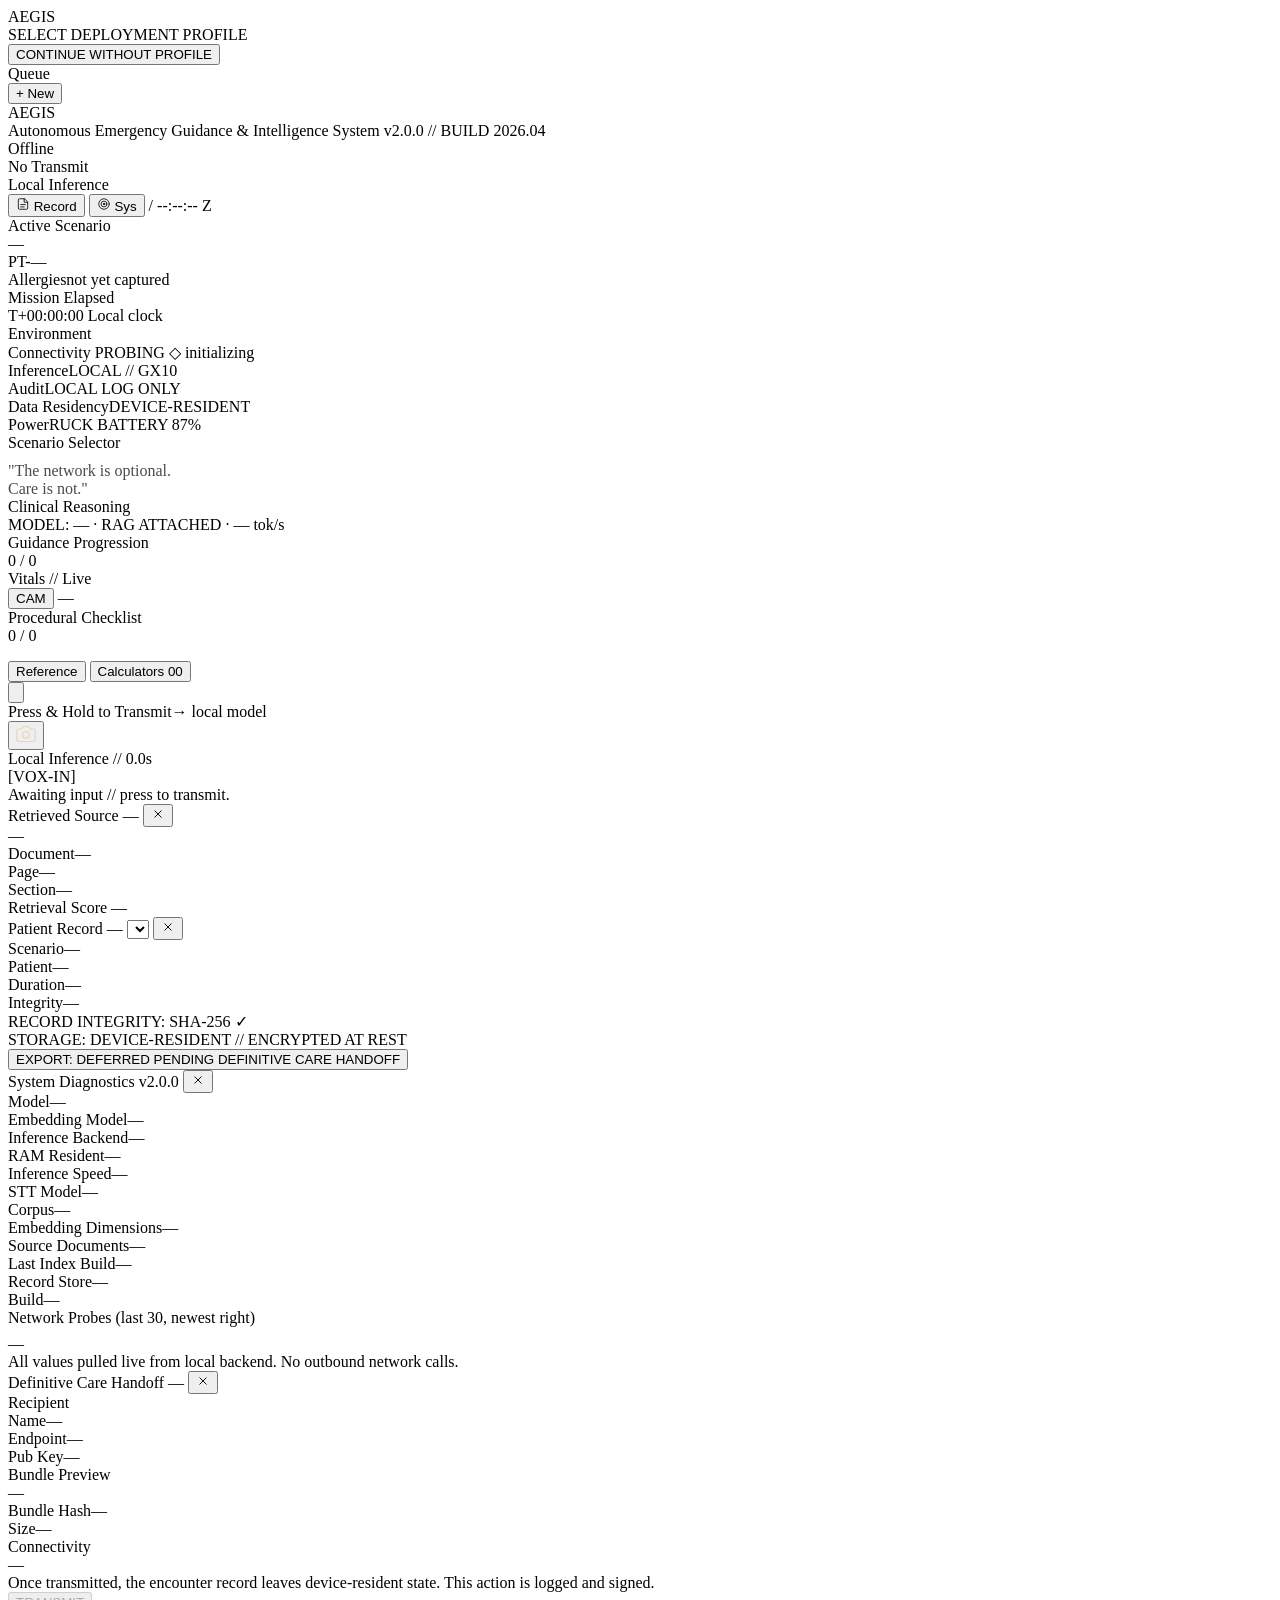
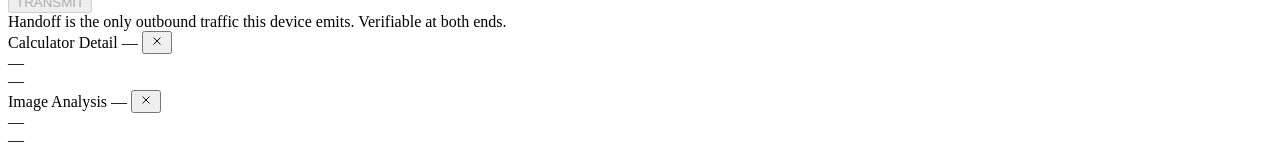
==== AEGIS/frontend/index.html @ 7ca3d65e "Integrate unified offline AEGIS backend pipeline. Add canonical schemas, robust orchestrator fallbac" ====
<!doctype html>
<html lang="en">
<head>
<meta charset="utf-8" />
<meta name="viewport" content="width=device-width, initial-scale=1" />
<title>AEGIS — Autonomous Emergency Guidance &amp; Intelligence System</title>
<link rel="preconnect" href="https://fonts.googleapis.com" />
<link rel="preconnect" href="https://fonts.gstatic.com" crossorigin />
<link href="https://fonts.googleapis.com/css2?family=Major+Mono+Display&family=Fraunces:opsz,wght@9..144,400;9..144,500;9..144,600;9..144,700&family=JetBrains+Mono:wght@400;500;600&family=Inter:wght@400;500;600&display=swap" rel="stylesheet" />
<link rel="stylesheet" href="/styles.css" />
</head>
<body>

<!-- V3 — Profile selector pre-cockpit screen -->
<div class="profile-screen" id="profileScreen">
  <div class="profile-mark">AEGIS</div>
  <div class="profile-sub">SELECT DEPLOYMENT PROFILE</div>
  <div class="profile-list" id="profileList"></div>
  <button class="profile-skip" id="profileSkip">CONTINUE WITHOUT PROFILE</button>
</div>

<div class="boot" id="boot" hidden>
  <div class="boot-mark" id="bootMark">AEGIS</div>
  <div class="boot-sub" id="bootSub"></div>
  <div class="boot-meta" id="bootMeta">LOCAL INFERENCE // NO TRANSMIT // OFFLINE OPERATIONS</div>
</div>

<div class="scanline" aria-hidden="true"></div>

<div class="cockpit" id="cockpit">

  <!-- V3 — Multi-patient queue strip -->
  <div class="queue-strip glass" id="queueStrip">
    <span class="label queue-label">Queue</span>
    <div class="queue-tiles" id="queueTiles"></div>
    <button class="queue-new" id="queueNew" aria-label="Create new encounter">+ New</button>
  </div>

  <header class="header glass">
    <div class="brand">
      <div class="brand-mark">AEGIS</div>
      <span class="live-dot" role="status" aria-label="System live"></span>
      <div class="brand-meta">
        <span class="brand-expand">Autonomous Emergency Guidance &amp; Intelligence System</span>
        <span class="brand-version">v2.0.0 // BUILD 2026.04</span>
      </div>
    </div>

    <div class="status-strip" role="status" aria-label="Operational status">
      <div class="status-pill active" aria-label="Network offline — operational">
        <span class="dot"></span><span>Offline</span>
      </div>
      <div class="status-pill"><span class="dot"></span><span>No Transmit</span></div>
      <div class="status-pill"><span class="dot"></span><span>Local Inference</span></div>
    </div>

    <div class="header-right">
      <span class="profile-tag mono-sm" id="profileTag" hidden>PROFILE: —</span>
      <button class="hdr-warn" id="warnBtn" hidden aria-label="Pending interactions">
        <span class="warn-glyph">⚠</span><span id="warnCount">0</span>
      </button>
      <button class="hdr-btn" id="recordBtn" aria-label="Open patient record">
        <svg viewBox="0 0 24 24" width="14" height="14" fill="none" stroke="currentColor" stroke-width="1.4" stroke-linecap="round" stroke-linejoin="round" aria-hidden="true">
          <path d="M14 3H6a2 2 0 0 0-2 2v14a2 2 0 0 0 2 2h12a2 2 0 0 0 2-2V9z"/>
          <polyline points="14 3 14 9 20 9"/>
          <line x1="8" y1="13" x2="16" y2="13"/><line x1="8" y1="17" x2="14" y2="17"/>
        </svg>
        <span>Record</span>
      </button>
      <button class="hdr-btn" id="sysBtn" aria-label="Open system diagnostics">
        <svg viewBox="0 0 24 24" width="14" height="14" fill="none" stroke="currentColor" stroke-width="1.4" stroke-linecap="round" stroke-linejoin="round" aria-hidden="true">
          <circle cx="12" cy="12" r="9"/><circle cx="12" cy="12" r="5"/><circle cx="12" cy="12" r="1.2" fill="currentColor"/>
        </svg>
        <span>Sys</span>
      </button>
      <span class="sep">/</span>
      <span class="clock" id="clock">--:--:-- Z</span>
    </div>
  </header>

  <aside class="left">
    <div class="panel glass">
      <div>
        <div class="label">Active Scenario</div>
        <div class="scenario-name" id="scenarioName">—</div>
        <div class="pt-id" id="ptId">PT-—</div>
        <div class="allergies-line" id="allergiesLine"><span class="ak">Allergies</span><span class="av" id="allergiesValue">not yet captured</span></div>
      </div>

      <div>
        <div class="label">Mission Elapsed</div>
        <div class="elapsed">
          <span class="elapsed-val" id="elapsed">T+00:00:00</span>
          <span class="elapsed-label">Local clock</span>
        </div>
      </div>

      <div class="divider"></div>

      <div class="env-block">
        <div class="label">Environment</div>
        <div class="env-row connectivity-row">
          <span class="k">Connectivity</span>
          <span class="v" id="netState">
            <span class="ns-l1" id="netStateL1">PROBING</span>
            <span class="ns-l2" id="netStateL2"><span id="netGlyph" class="ns-glyph">◇</span> <span id="netStateL2Text">initializing</span></span>
          </span>
        </div>
        <div class="env-row"><span class="k">Inference</span><span class="v">LOCAL // GX10</span></div>
        <div class="env-row"><span class="k">Audit</span><span class="v">LOCAL LOG ONLY</span></div>
        <div class="env-row"><span class="k">Data Residency</span><span class="v">DEVICE-RESIDENT</span></div>
        <div class="env-row"><span class="k">Power</span><span class="v">RUCK BATTERY 87%</span></div>
      </div>

      <div class="divider"></div>

      <div>
        <div class="label" style="margin-bottom: 10px;">Scenario Selector</div>
        <div class="scenario-list" id="scenarioList"></div>
      </div>

      <div class="divider"></div>

      <div class="mono-sm" style="opacity: 0.7;">
        "The network is optional.<br/>Care is not."
      </div>
    </div>
  </aside>

  <main class="center">
    <div class="panel glass">
      <div class="center-header">
        <div class="section-h">Clinical Reasoning</div>
        <div class="right-meta">
          <span id="modelLabel">MODEL: —</span>
          <span class="sep">·</span>
          <span class="ok" id="ragLabel">RAG ATTACHED</span>
          <span class="sep">·</span>
          <span id="tpsLabel">— tok/s</span>
          <span class="infer-pulse" id="inferPulse" aria-hidden="true"></span>
        </div>
      </div>

      <div class="reasoning-log" id="reasoningLog" aria-live="polite"></div>

      <div class="progress-rail">
        <span class="label">Guidance Progression</span>
        <div class="progress-track"><div class="progress-fill" id="progressFill"></div></div>
        <span class="count" id="progressCount">0 / 0</span>
      </div>
    </div>
  </main>

  <aside class="right">
    <section class="panel glass" style="flex: 0 0 auto;">
      <div class="vitals-head">
        <div class="section-h">Vitals // Live</div>
        <div class="vitals-head-right">
          <button class="cam-toggle" id="camToggle" aria-pressed="false">CAM</button>
          <span class="ok" id="vitalsTimer">—</span>
        </div>
      </div>
      <div class="vitals-grid" id="vitalsGrid"></div>
    </section>

    <section class="panel glass checklist-panel" style="flex: 1 1 auto;">
      <div class="checklist-head">
        <div class="section-h">Procedural Checklist</div>
        <span class="mono-sm" id="checklistCount">0 / 0</span>
      </div>
      <ul class="checklist" id="checklist"></ul>
    </section>

    <section class="panel glass ref-panel" style="flex: 0 0 auto;">
      <div class="ref-head">
        <div class="ref-tabs">
          <button class="ref-tab active" data-tab="ref">Reference</button>
          <button class="ref-tab" data-tab="calc">Calculators <span class="calc-count" id="calcCount">00</span></button>
        </div>
      </div>
      <div class="ref-tab-pane" data-pane="ref">
        <div class="ref-body" id="refBody"></div>
        <div class="ref-cite" id="refCite"></div>
      </div>
      <div class="ref-tab-pane" data-pane="calc" hidden>
        <div class="calc-list" id="calcList"></div>
        <div class="calc-empty mono-sm" id="calcEmpty">No calculators invoked this encounter.</div>
      </div>
    </section>
  </aside>

  <footer class="bottom">
    <div class="panel glass">
      <div class="mic-wrap">
        <button class="mic-btn" id="micBtn" aria-label="Press and hold to transmit to local model">
          <svg viewBox="0 0 24 24" fill="none" stroke="#E8D5B7" stroke-width="1.4" stroke-linecap="round" stroke-linejoin="round" aria-hidden="true">
            <path d="M12 2a3 3 0 0 0-3 3v7a3 3 0 0 0 6 0V5a3 3 0 0 0-3-3z"/>
            <path d="M19 11a7 7 0 0 1-14 0"/>
            <line x1="12" y1="18" x2="12" y2="22"/>
            <line x1="8" y1="22" x2="16" y2="22"/>
          </svg>
        </button>
        <div class="mic-label">
          Press &amp; Hold to Transmit<span class="em">→ local model</span>
        </div>
        <button class="img-btn" id="imgBtn" aria-label="Capture wound image">
          <svg viewBox="0 0 24 24" width="20" height="20" fill="none" stroke="#E8D5B7" stroke-width="1.4" stroke-linecap="round" stroke-linejoin="round" aria-hidden="true">
            <path d="M23 19a2 2 0 0 1-2 2H3a2 2 0 0 1-2-2V8a2 2 0 0 1 2-2h4l2-3h6l2 3h4a2 2 0 0 1 2 2z"/>
            <circle cx="12" cy="13" r="4"/>
          </svg>
        </button>
        <input type="file" id="imgFile" accept="image/*" hidden />
      </div>

      <div class="waveform" id="waveform">
        <div class="wave-status" id="waveStatus">
          <span class="em" id="waveStatusEm">Local Inference</span>
          <span id="waveStatusTime">// 0.0s</span>
        </div>
      </div>

      <div class="transcript">
        <div class="tag">[VOX-IN]</div>
        <div class="body idle" id="transcript">Awaiting input // press to transmit.</div>
      </div>
    </div>
  </footer>

</div>

<!-- Citation overlay -->
<div class="ovl-scrim" id="citeScrim" aria-hidden="true">
  <div class="ovl glass" id="citeOvl" role="dialog" aria-modal="true" aria-labelledby="citeOvlTitle">
    <div class="ovl-head">
      <span class="label">Retrieved Source</span>
      <span class="mono ovl-id" id="citeOvlTitle">—</span>
      <button class="ovl-close" data-ovl="cite" aria-label="Close">
        <svg width="14" height="14" viewBox="0 0 24 24" fill="none" stroke="currentColor" stroke-width="1.6"><line x1="6" y1="6" x2="18" y2="18"/><line x1="6" y1="18" x2="18" y2="6"/></svg>
      </button>
    </div>
    <div class="ovl-body"><div class="cite-text" id="citeText">—</div></div>
    <div class="ovl-foot">
      <div class="cite-meta">
        <div><span class="label-dim">Document</span><span class="mono" id="citeDoc">—</span></div>
        <div><span class="label-dim">Page</span><span class="mono" id="citePage">—</span></div>
        <div><span class="label-dim">Section</span><span class="mono" id="citeSection">—</span></div>
      </div>
      <div class="cite-score">
        <span class="label-dim">Retrieval Score</span>
        <span class="mono score-val" id="citeScore">—</span>
      </div>
    </div>
  </div>
</div>

<!-- Record overlay -->
<div class="ovl-scrim" id="recScrim" aria-hidden="true">
  <div class="ovl glass ovl-wide" id="recOvl" role="dialog" aria-modal="true">
    <div class="ovl-head">
      <span class="label">Patient Record</span>
      <span class="mono ovl-id" id="recOvlTitle">—</span>
      <select class="rec-pick mono" id="recPicker" aria-label="Select encounter"></select>
      <button class="ovl-close" data-ovl="rec" aria-label="Close">
        <svg width="14" height="14" viewBox="0 0 24 24" fill="none" stroke="currentColor" stroke-width="1.6"><line x1="6" y1="6" x2="18" y2="18"/><line x1="6" y1="18" x2="18" y2="6"/></svg>
      </button>
    </div>
    <div class="ovl-body">
      <div class="rec-summary">
        <div><span class="label-dim">Scenario</span><span class="ser" id="recScenario">—</span></div>
        <div><span class="label-dim">Patient</span><span class="mono" id="recPt">—</span></div>
        <div><span class="label-dim">Duration</span><span class="mono" id="recDur">—</span></div>
        <div><span class="label-dim">Integrity</span><span class="mono" id="recHash" title="">—</span></div>
      </div>
      <div class="rec-timeline" id="recTimeline"></div>
    </div>
    <div class="ovl-foot rec-foot">
      <div class="mono-sm">RECORD INTEGRITY: <span id="recIntegrity" class="ok">SHA-256 ✓</span></div>
      <div class="mono-sm">STORAGE: DEVICE-RESIDENT // ENCRYPTED AT REST</div>
      <button class="export-btn mono-sm" id="exportBtn">EXPORT: DEFERRED PENDING DEFINITIVE CARE HANDOFF</button>
    </div>
    <div class="export-tip" id="exportTip" hidden>Handoff transmits encounter package to definitive-care endpoint when connectivity returns. AEGIS holds the record until the operator confirms transfer. Deferred until V3.</div>
  </div>
</div>

<!-- System overlay -->
<div class="ovl-scrim" id="sysScrim" aria-hidden="true">
  <div class="ovl glass ovl-wide" id="sysOvl" role="dialog" aria-modal="true">
    <div class="ovl-head">
      <span class="label">System Diagnostics</span>
      <span class="mono ovl-id" id="sysOvlTitle">v2.0.0</span>
      <button class="ovl-close" data-ovl="sys" aria-label="Close">
        <svg width="14" height="14" viewBox="0 0 24 24" fill="none" stroke="currentColor" stroke-width="1.6"><line x1="6" y1="6" x2="18" y2="18"/><line x1="6" y1="18" x2="18" y2="6"/></svg>
      </button>
    </div>
    <div class="ovl-body">
      <div class="sys-grid">
        <div class="sys-row"><span class="label-dim">Model</span><span class="mono" id="sysModel">—</span></div>
        <div class="sys-row"><span class="label-dim">Embedding Model</span><span class="mono" id="sysEmbed">—</span></div>
        <div class="sys-row"><span class="label-dim">Inference Backend</span><span class="mono" id="sysBackend">—</span></div>
        <div class="sys-row"><span class="label-dim">RAM Resident</span><span class="mono" id="sysRam">—</span></div>
        <div class="sys-row"><span class="label-dim">Inference Speed</span><span class="mono" id="sysTps">—</span></div>
        <div class="sys-row"><span class="label-dim">STT Model</span><span class="mono" id="sysStt">—</span></div>
        <div class="sys-row"><span class="label-dim">Corpus</span><span class="mono" id="sysCorpus">—</span></div>
        <div class="sys-row"><span class="label-dim">Embedding Dimensions</span><span class="mono" id="sysDims">—</span></div>
        <div class="sys-row"><span class="label-dim">Source Documents</span><span class="mono" id="sysDocs">—</span></div>
        <div class="sys-row"><span class="label-dim">Last Index Build</span><span class="mono" id="sysIndex">—</span></div>
        <div class="sys-row"><span class="label-dim">Record Store</span><span class="mono" id="sysRecords">—</span></div>
        <div class="sys-row"><span class="label-dim">Build</span><span class="mono" id="sysBuild">—</span></div>
      </div>
      <div class="sys-probes-wrap">
        <div class="label-dim" style="margin-bottom: 8px;">Network Probes (last 30, newest right)</div>
        <div class="sys-probes" id="sysProbes"></div>
        <div class="mono-sm" id="sysProbesMeta" style="margin-top: 6px;">—</div>
      </div>
    </div>
    <div class="ovl-foot mono-sm">All values pulled live from local backend. No outbound network calls.</div>
  </div>
</div>

<!-- V3 — Handoff overlay -->
<div class="ovl-scrim" id="handoffScrim" aria-hidden="true">
  <div class="ovl glass ovl-wide" id="handoffOvl" role="dialog" aria-modal="true">
    <div class="ovl-head">
      <span class="label">Definitive Care Handoff</span>
      <span class="mono ovl-id" id="handoffOvlTitle">—</span>
      <button class="ovl-close" data-ovl="handoff" aria-label="Close">
        <svg width="14" height="14" viewBox="0 0 24 24" fill="none" stroke="currentColor" stroke-width="1.6"><line x1="6" y1="6" x2="18" y2="18"/><line x1="6" y1="18" x2="18" y2="6"/></svg>
      </button>
    </div>
    <div class="ovl-body" id="handoffBody">
      <div class="hndf-section">
        <div class="label-dim">Recipient</div>
        <div class="hndf-recipient">
          <div><span class="label-dim">Name</span><span class="mono" id="hRecipName">—</span></div>
          <div><span class="label-dim">Endpoint</span><span class="mono" id="hRecipEndpoint">—</span></div>
          <div><span class="label-dim">Pub Key</span><span class="mono" id="hRecipKey">—</span></div>
        </div>
      </div>
      <div class="hndf-section">
        <div class="label-dim">Bundle Preview</div>
        <div class="hndf-counts mono-sm" id="hCounts">—</div>
        <div class="hndf-hash"><span class="label-dim">Bundle Hash</span><span class="mono" id="hHash" title="">—</span></div>
        <div class="hndf-size mono-sm"><span class="label-dim">Size</span><span id="hSize">—</span></div>
      </div>
      <div class="hndf-section">
        <div class="label-dim">Connectivity</div>
        <div class="hndf-net" id="hNet">—</div>
      </div>
      <div class="hndf-warn mono-sm">Once transmitted, the encounter record leaves device-resident state. This action is logged and signed.</div>
      <button class="hndf-transmit" id="hTransmit" disabled>TRANSMIT</button>
    </div>
    <!-- Transmission view -->
    <div class="ovl-body hndf-tx" id="handoffTxBody" hidden>
      <div class="hndf-section">
        <div class="label-dim">Bundle</div>
        <div class="hndf-hash"><span class="mono" id="hTxHash">—</span></div>
      </div>
      <div class="hndf-section">
        <div class="label-dim">Transmitting</div>
        <div class="hndf-bytes mono"><span id="hBytes">0</span> / <span id="hBytesTotal">—</span> bytes</div>
        <div class="hndf-bars" id="hBars"></div>
      </div>
      <div class="hndf-section hndf-receipt" id="hReceipt" hidden>
        <div class="label-dim">Receipt</div>
        <div class="hndf-r-line"><span class="label-dim">Receipt ID</span><span class="mono" id="hRid">—</span></div>
        <div class="hndf-r-line"><span class="label-dim">Received At</span><span class="mono" id="hRtime">—</span></div>
        <div class="hndf-r-line"><span class="label-dim">Receiver</span><span class="mono" id="hRrecv">—</span></div>
        <div class="hndf-r-line"><span class="label-dim">Confirmed Hash</span><span class="mono" id="hRhash">—</span></div>
        <div class="hndf-verified ok"><span class="ok-glyph">✓</span> VERIFIED</div>
      </div>
    </div>
    <div class="ovl-foot mono-sm">Handoff is the only outbound traffic this device emits. Verifiable at both ends.</div>
  </div>
</div>

<!-- V3 — Calculator detail overlay -->
<div class="ovl-scrim" id="calcScrim" aria-hidden="true">
  <div class="ovl glass" id="calcOvl" role="dialog" aria-modal="true">
    <div class="ovl-head">
      <span class="label">Calculator Detail</span>
      <span class="mono ovl-id" id="calcOvlTitle">—</span>
      <button class="ovl-close" data-ovl="calc" aria-label="Close">
        <svg width="14" height="14" viewBox="0 0 24 24" fill="none" stroke="currentColor" stroke-width="1.6"><line x1="6" y1="6" x2="18" y2="18"/><line x1="6" y1="18" x2="18" y2="6"/></svg>
      </button>
    </div>
    <div class="ovl-body" id="calcBody">—</div>
    <div class="ovl-foot mono-sm" id="calcSrc">—</div>
  </div>
</div>

<!-- V3 — Image detail overlay -->
<div class="ovl-scrim" id="imgScrim" aria-hidden="true">
  <div class="ovl glass ovl-wide" id="imgOvl" role="dialog" aria-modal="true">
    <div class="ovl-head">
      <span class="label">Image Analysis</span>
      <span class="mono ovl-id" id="imgOvlTitle">—</span>
      <button class="ovl-close" data-ovl="img" aria-label="Close">
        <svg width="14" height="14" viewBox="0 0 24 24" fill="none" stroke="currentColor" stroke-width="1.6"><line x1="6" y1="6" x2="18" y2="18"/><line x1="6" y1="18" x2="18" y2="6"/></svg>
      </button>
    </div>
    <div class="ovl-body" id="imgBody">—</div>
    <div class="ovl-foot mono-sm" id="imgSig">—</div>
  </div>
</div>

<!-- V3 — Triage popover -->
<div class="triage-pop" id="triagePop" hidden>
  <button class="triage-opt" data-cat="red"><span class="t-dot t-red"></span>Red · Immediate</button>
  <button class="triage-opt" data-cat="yellow"><span class="t-dot t-yellow"></span>Yellow · Delayed</button>
  <button class="triage-opt" data-cat="green"><span class="t-dot t-green"></span>Green · Minor</button>
  <button class="triage-opt" data-cat="black"><span class="t-dot t-black"></span>Black · Expectant</button>
</div>

<script src="/app.js"></script>
</body>
</html>
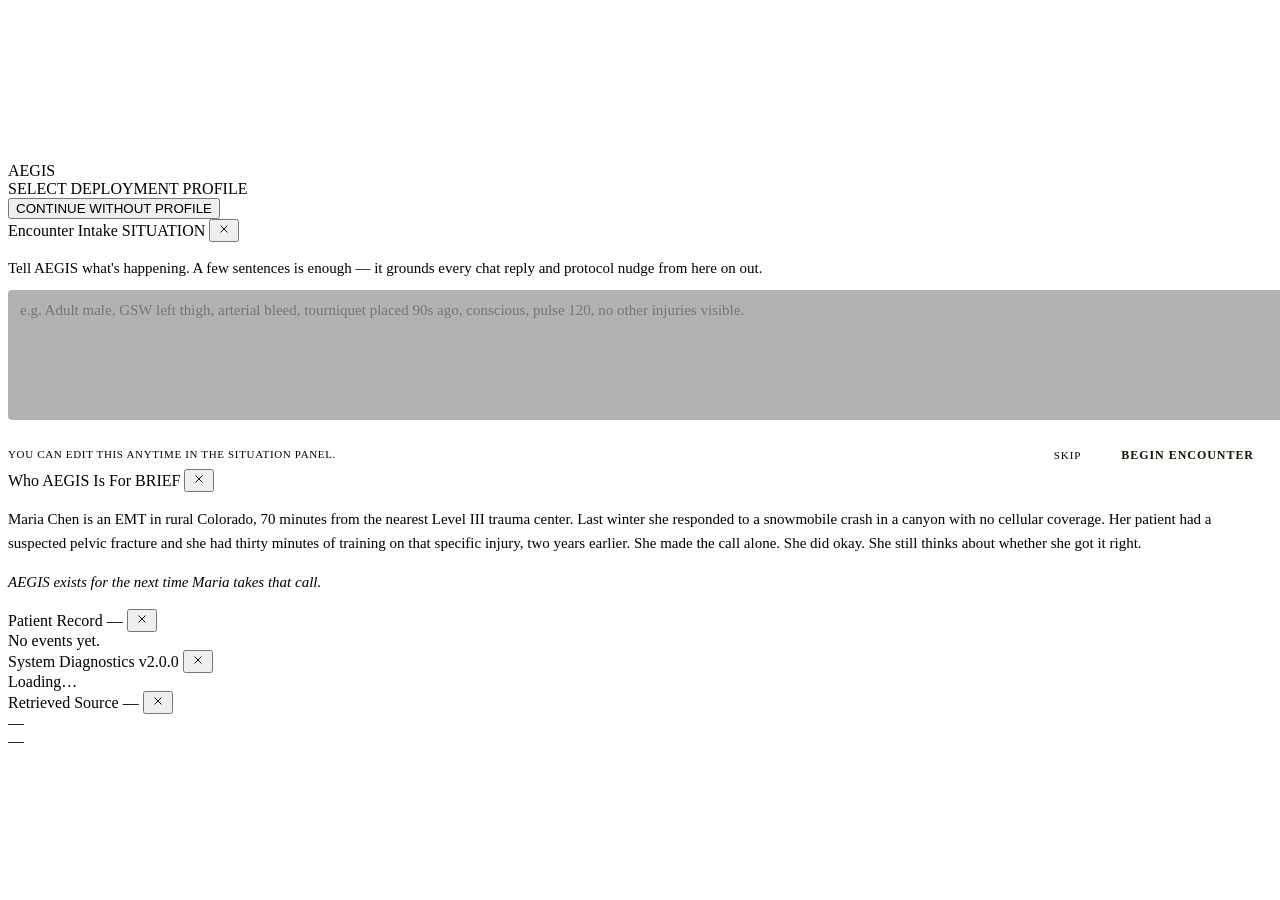
==== commit 04dab93c: "Consolidate project into AEGIS/ V6 cockpit layout. - Promote AEGIS-2/ → AEGIS/ as the canonical proj" ====
--- a/AEGIS/frontend/index.html
+++ b/AEGIS/frontend/index.html
@@ -6,12 +6,20 @@
 <title>AEGIS — Autonomous Emergency Guidance &amp; Intelligence System</title>
 <link rel="preconnect" href="https://fonts.googleapis.com" />
 <link rel="preconnect" href="https://fonts.gstatic.com" crossorigin />
-<link href="https://fonts.googleapis.com/css2?family=Major+Mono+Display&family=Fraunces:opsz,wght@9..144,400;9..144,500;9..144,600;9..144,700&family=JetBrains+Mono:wght@400;500;600&family=Inter:wght@400;500;600&display=swap" rel="stylesheet" />
+<link href="https://fonts.googleapis.com/css2?family=Major+Mono+Display&family=Fraunces:opsz,wght@9..144,400;9..144,500;9..144,600;9..144,700&family=JetBrains+Mono:wght@400;500;600&family=Inter:wght@400;500;600;700&display=swap" rel="stylesheet" />
 <link rel="stylesheet" href="/styles.css" />
+<link rel="stylesheet" href="/ambient/ambient.css" />
 </head>
 <body>
 
-<!-- V3 — Profile selector pre-cockpit screen -->
+<!-- ====================== AMBIENT FLOW FIELD ======================
+     Continuous flowing background animation behind the cockpit.
+     Single full-viewport canvas driven by 3D simplex noise.
+     Self-contained: remove this <canvas> + frontend/ambient/* to disable.
+     ================================================================ -->
+<canvas id="ambient-flow" aria-hidden="true"></canvas>
+
+<!-- Profile selector (preserved, hidden after pick) -->
 <div class="profile-screen" id="profileScreen">
   <div class="profile-mark">AEGIS</div>
   <div class="profile-sub">SELECT DEPLOYMENT PROFILE</div>
@@ -19,398 +27,281 @@
   <button class="profile-skip" id="profileSkip">CONTINUE WITHOUT PROFILE</button>
 </div>
 
-<div class="boot" id="boot" hidden>
-  <div class="boot-mark" id="bootMark">AEGIS</div>
-  <div class="boot-sub" id="bootSub"></div>
-  <div class="boot-meta" id="bootMeta">LOCAL INFERENCE // NO TRANSMIT // OFFLINE OPERATIONS</div>
-</div>
-
-<div class="scanline" aria-hidden="true"></div>
-
-<div class="cockpit" id="cockpit">
-
-  <!-- V3 — Multi-patient queue strip -->
-  <div class="queue-strip glass" id="queueStrip">
-    <span class="label queue-label">Queue</span>
-    <div class="queue-tiles" id="queueTiles"></div>
-    <button class="queue-new" id="queueNew" aria-label="Create new encounter">+ New</button>
-  </div>
-
-  <header class="header glass">
-    <div class="brand">
-      <div class="brand-mark">AEGIS</div>
-      <span class="live-dot" role="status" aria-label="System live"></span>
-      <div class="brand-meta">
-        <span class="brand-expand">Autonomous Emergency Guidance &amp; Intelligence System</span>
-        <span class="brand-version">v2.0.0 // BUILD 2026.04</span>
-      </div>
-    </div>
-
-    <div class="status-strip" role="status" aria-label="Operational status">
-      <div class="status-pill active" aria-label="Network offline — operational">
-        <span class="dot"></span><span>Offline</span>
-      </div>
-      <div class="status-pill"><span class="dot"></span><span>No Transmit</span></div>
-      <div class="status-pill"><span class="dot"></span><span>Local Inference</span></div>
-    </div>
-
-    <div class="header-right">
-      <span class="profile-tag mono-sm" id="profileTag" hidden>PROFILE: —</span>
-      <button class="hdr-warn" id="warnBtn" hidden aria-label="Pending interactions">
-        <span class="warn-glyph">⚠</span><span id="warnCount">0</span>
+<!-- ============================================================
+     V5 COCKPIT
+     ============================================================ -->
+<div class="cockpit" id="cockpit" hidden>
+
+  <!-- ====================== TOP BAR ====================== -->
+  <header class="topbar">
+    <div class="tb-brand">
+      <div class="tb-logo" aria-hidden="true">
+        <svg viewBox="0 0 32 32">
+          <polygon points="16,3 29,28 3,28" stroke="currentColor" stroke-width="1.6" fill="none"/>
+          <circle cx="16" cy="20" r="3.5" stroke="currentColor" stroke-width="1.4" fill="none"/>
+          <line x1="16" y1="11" x2="16" y2="16" stroke="currentColor" stroke-width="1.4"/>
+        </svg>
+      </div>
+      <div class="tb-wordstack">
+        <div class="tb-mark">AEGIS</div>
+      </div>
+      <div class="tb-meta">
+        <span class="tb-subtitle">Autonomous Emergency Guidance &amp; Intelligence System</span>
+        <span class="tb-version" id="tbVersion">v2.0.0 // BUILD 2026.04</span>
+        <span class="tb-scope">Documentation interface · not a clinical advisor</span>
+      </div>
+    </div>
+
+    <div class="tb-pills" role="status">
+      <div class="tb-pill active" id="tbPillOffline"
+           tabindex="0"
+           aria-label="Offline. No transmit. Local inference."
+           title="OFFLINE — three guarantees:&#10;• No network egress&#10;• No transmit (data stays on this device)&#10;• Local inference (the LLM runs on local hardware)">
+        <span class="pill-dot"></span>
+        <span>Offline</span>
+        <span class="pill-tooltip" role="tooltip">
+          <span class="pill-tooltip-title">Three guarantees</span>
+          <span class="pill-tooltip-row"><span class="pill-tooltip-dot"></span>No network egress</span>
+          <span class="pill-tooltip-row"><span class="pill-tooltip-dot"></span>No transmit — data stays on device</span>
+          <span class="pill-tooltip-row"><span class="pill-tooltip-dot"></span>Local inference — LLM runs on this hardware</span>
+        </span>
+      </div>
+    </div>
+
+    <div class="tb-actions">
+      <button class="tb-btn" id="briefBtn">
+        <svg viewBox="0 0 24 24" stroke-linecap="round" stroke-linejoin="round"><rect x="3" y="7" width="18" height="13" rx="2"/><path d="M8 7V5a2 2 0 0 1 2-2h4a2 2 0 0 1 2 2v2"/></svg>
+        <span>Brief</span>
       </button>
-      <button class="hdr-btn" id="recordBtn" aria-label="Open patient record">
-        <svg viewBox="0 0 24 24" width="14" height="14" fill="none" stroke="currentColor" stroke-width="1.4" stroke-linecap="round" stroke-linejoin="round" aria-hidden="true">
-          <path d="M14 3H6a2 2 0 0 0-2 2v14a2 2 0 0 0 2 2h12a2 2 0 0 0 2-2V9z"/>
-          <polyline points="14 3 14 9 20 9"/>
-          <line x1="8" y1="13" x2="16" y2="13"/><line x1="8" y1="17" x2="14" y2="17"/>
-        </svg>
+      <button class="tb-btn" id="recordBtn">
+        <svg viewBox="0 0 24 24" stroke-linecap="round" stroke-linejoin="round"><path d="M14 3H6a2 2 0 0 0-2 2v14a2 2 0 0 0 2 2h12a2 2 0 0 0 2-2V9z"/><polyline points="14 3 14 9 20 9"/></svg>
         <span>Record</span>
       </button>
-      <button class="hdr-btn" id="sysBtn" aria-label="Open system diagnostics">
-        <svg viewBox="0 0 24 24" width="14" height="14" fill="none" stroke="currentColor" stroke-width="1.4" stroke-linecap="round" stroke-linejoin="round" aria-hidden="true">
-          <circle cx="12" cy="12" r="9"/><circle cx="12" cy="12" r="5"/><circle cx="12" cy="12" r="1.2" fill="currentColor"/>
-        </svg>
+      <button class="tb-btn" id="sysBtn">
+        <svg viewBox="0 0 24 24" stroke-linecap="round" stroke-linejoin="round"><circle cx="12" cy="12" r="9"/><circle cx="12" cy="12" r="5"/><circle cx="12" cy="12" r="1.2" fill="currentColor"/></svg>
         <span>Sys</span>
       </button>
-      <span class="sep">/</span>
-      <span class="clock" id="clock">--:--:-- Z</span>
-    </div>
+    </div>
+
   </header>
 
-  <aside class="left">
-    <div class="panel glass">
-      <div>
-        <div class="label">Active Scenario</div>
+  <!-- ====================== COCKPIT BODY ====================== -->
+  <div class="cockpit-body">
+
+    <!-- ============== LEFT COLUMN ============== -->
+    <aside class="col col-left">
+
+      <section class="panel l-scenario">
+        <div class="section-h"><span>Active Scenario</span></div>
         <div class="scenario-name" id="scenarioName">—</div>
         <div class="pt-id" id="ptId">PT-—</div>
-        <div class="allergies-line" id="allergiesLine"><span class="ak">Allergies</span><span class="av" id="allergiesValue">not yet captured</span></div>
-      </div>
-
-      <div>
-        <div class="label">Mission Elapsed</div>
-        <div class="elapsed">
-          <span class="elapsed-val" id="elapsed">T+00:00:00</span>
-          <span class="elapsed-label">Local clock</span>
-        </div>
-      </div>
-
-      <div class="divider"></div>
-
-      <div class="env-block">
-        <div class="label">Environment</div>
-        <div class="env-row connectivity-row">
-          <span class="k">Connectivity</span>
-          <span class="v" id="netState">
-            <span class="ns-l1" id="netStateL1">PROBING</span>
-            <span class="ns-l2" id="netStateL2"><span id="netGlyph" class="ns-glyph">◇</span> <span id="netStateL2Text">initializing</span></span>
-          </span>
-        </div>
-        <div class="env-row"><span class="k">Inference</span><span class="v">LOCAL // GX10</span></div>
-        <div class="env-row"><span class="k">Audit</span><span class="v">LOCAL LOG ONLY</span></div>
-        <div class="env-row"><span class="k">Data Residency</span><span class="v">DEVICE-RESIDENT</span></div>
-        <div class="env-row"><span class="k">Power</span><span class="v">RUCK BATTERY 87%</span></div>
-      </div>
-
-      <div class="divider"></div>
-
-      <div>
-        <div class="label" style="margin-bottom: 10px;">Scenario Selector</div>
-        <div class="scenario-list" id="scenarioList"></div>
-      </div>
-
-      <div class="divider"></div>
-
-      <div class="mono-sm" style="opacity: 0.7;">
-        "The network is optional.<br/>Care is not."
-      </div>
-    </div>
-  </aside>
-
-  <main class="center">
-    <div class="panel glass">
-      <div class="center-header">
-        <div class="section-h">Clinical Reasoning</div>
-        <div class="right-meta">
-          <span id="modelLabel">MODEL: —</span>
-          <span class="sep">·</span>
-          <span class="ok" id="ragLabel">RAG ATTACHED</span>
-          <span class="sep">·</span>
-          <span id="tpsLabel">— tok/s</span>
-          <span class="infer-pulse" id="inferPulse" aria-hidden="true"></span>
-        </div>
-      </div>
-
-      <div class="reasoning-log" id="reasoningLog" aria-live="polite"></div>
-
-      <div class="progress-rail">
-        <span class="label">Guidance Progression</span>
-        <div class="progress-track"><div class="progress-fill" id="progressFill"></div></div>
-        <span class="count" id="progressCount">0 / 0</span>
-      </div>
-    </div>
-  </main>
-
-  <aside class="right">
-    <section class="panel glass" style="flex: 0 0 auto;">
-      <div class="vitals-head">
-        <div class="section-h">Vitals // Live</div>
-        <div class="vitals-head-right">
-          <button class="cam-toggle" id="camToggle" aria-pressed="false">CAM</button>
-          <span class="ok" id="vitalsTimer">—</span>
-        </div>
-      </div>
-      <div class="vitals-grid" id="vitalsGrid"></div>
-    </section>
-
-    <section class="panel glass checklist-panel" style="flex: 1 1 auto;">
-      <div class="checklist-head">
-        <div class="section-h">Procedural Checklist</div>
-        <span class="mono-sm" id="checklistCount">0 / 0</span>
-      </div>
-      <ul class="checklist" id="checklist"></ul>
-    </section>
-
-    <section class="panel glass ref-panel" style="flex: 0 0 auto;">
-      <div class="ref-head">
-        <div class="ref-tabs">
-          <button class="ref-tab active" data-tab="ref">Reference</button>
-          <button class="ref-tab" data-tab="calc">Calculators <span class="calc-count" id="calcCount">00</span></button>
-        </div>
-      </div>
-      <div class="ref-tab-pane" data-pane="ref">
-        <div class="ref-body" id="refBody"></div>
-        <div class="ref-cite" id="refCite"></div>
-      </div>
-      <div class="ref-tab-pane" data-pane="calc" hidden>
-        <div class="calc-list" id="calcList"></div>
-        <div class="calc-empty mono-sm" id="calcEmpty">No calculators invoked this encounter.</div>
-      </div>
-    </section>
-  </aside>
-
-  <footer class="bottom">
-    <div class="panel glass">
-      <div class="mic-wrap">
-        <button class="mic-btn" id="micBtn" aria-label="Press and hold to transmit to local model">
-          <svg viewBox="0 0 24 24" fill="none" stroke="#E8D5B7" stroke-width="1.4" stroke-linecap="round" stroke-linejoin="round" aria-hidden="true">
-            <path d="M12 2a3 3 0 0 0-3 3v7a3 3 0 0 0 6 0V5a3 3 0 0 0-3-3z"/>
-            <path d="M19 11a7 7 0 0 1-14 0"/>
-            <line x1="12" y1="18" x2="12" y2="22"/>
-            <line x1="8" y1="22" x2="16" y2="22"/>
-          </svg>
-        </button>
-        <div class="mic-label">
-          Press &amp; Hold to Transmit<span class="em">→ local model</span>
-        </div>
-        <button class="img-btn" id="imgBtn" aria-label="Capture wound image">
-          <svg viewBox="0 0 24 24" width="20" height="20" fill="none" stroke="#E8D5B7" stroke-width="1.4" stroke-linecap="round" stroke-linejoin="round" aria-hidden="true">
-            <path d="M23 19a2 2 0 0 1-2 2H3a2 2 0 0 1-2-2V8a2 2 0 0 1 2-2h4l2-3h6l2 3h4a2 2 0 0 1 2 2z"/>
-            <circle cx="12" cy="13" r="4"/>
-          </svg>
-        </button>
-        <input type="file" id="imgFile" accept="image/*" hidden />
-      </div>
-
-      <div class="waveform" id="waveform">
-        <div class="wave-status" id="waveStatus">
-          <span class="em" id="waveStatusEm">Local Inference</span>
-          <span id="waveStatusTime">// 0.0s</span>
-        </div>
-      </div>
-
-      <div class="transcript">
-        <div class="tag">[VOX-IN]</div>
-        <div class="body idle" id="transcript">Awaiting input // press to transmit.</div>
-      </div>
-    </div>
-  </footer>
-
-</div>
-
-<!-- Citation overlay -->
-<div class="ovl-scrim" id="citeScrim" aria-hidden="true">
-  <div class="ovl glass" id="citeOvl" role="dialog" aria-modal="true" aria-labelledby="citeOvlTitle">
+      </section>
+
+      <section class="panel l-allergies">
+        <div class="section-h"><span>Allergies</span></div>
+        <div class="allergy-list" id="allergyList">
+          <div class="allergy-empty">Not yet captured</div>
+        </div>
+      </section>
+
+      <section class="panel l-elapsed">
+        <div class="section-h"><span>Mission Elapsed</span></div>
+        <div class="timer-row">
+          <span class="timer-val" id="elapsed">T+00:00:00</span>
+          <span class="timer-lbl">Local Clock</span>
+        </div>
+      </section>
+
+      <section class="panel l-environment">
+        <div class="section-h"><span>Environment</span></div>
+        <div class="env-list" id="envList">
+          <div class="env-row"><span class="check">✓</span><span>Combat Zone</span></div>
+          <div class="env-sub">Low Light</div>
+        </div>
+      </section>
+
+      <section class="panel l-situation">
+        <div class="section-h">
+          <span>Situation</span>
+          <span class="sit-status" id="sitStatus"></span>
+        </div>
+        <textarea id="situationInput" class="sit-input" rows="3"
+          placeholder="Brief: what's happening, what you've done, what you need…"></textarea>
+        <button id="situationSave" class="sit-save" type="button">SAVE</button>
+      </section>
+
+      <section class="panel l-context scroll">
+        <div class="section-h">
+          <span>Context Log</span>
+          <span class="ctx-live"><span class="ctx-dot"></span><span class="ctx-live-lbl">Live</span></span>
+        </div>
+        <div class="ctx-list" id="ctxList"></div>
+      </section>
+
+    </aside>
+
+    <!-- ============== CENTER COLUMN ============== -->
+    <main class="col col-center">
+
+      <div class="crisis-strip">
+        <div class="crisis-left">
+          <span class="crisis-h">Crisis Mode</span>
+          <span class="crisis-pulse"></span>
+          <span class="crisis-state">Offline Active</span>
+        </div>
+        <div class="crisis-think" id="crisisThink">
+          <span>Thinking</span>
+          <span class="think-dots"><span></span><span></span><span></span></span>
+        </div>
+      </div>
+
+      <section class="panel amber current-step" id="currentStep">
+        <div class="section-h"><span>Current Step</span></div>
+        <div class="cs-fade" id="csFade">
+          <div class="cs-header-row">
+            <div class="cs-icon" id="csIcon"></div>
+            <div class="cs-title" id="csTitle">—</div>
+          </div>
+          <div class="cs-instruction" id="csInstruction">Awaiting scenario.</div>
+        </div>
+        <div class="cs-progress-row">
+          <span class="cs-progress-lbl" id="csProgressLbl">STEP 0 OF 0</span>
+          <div class="cs-progress-bar"><div class="cs-progress-fill" id="csProgressFill"></div></div>
+        </div>
+      </section>
+
+      <section class="panel jump-section" id="jumpSection">
+        <div class="section-h"><span>Jump To Step</span></div>
+        <div class="jump-sub">Choose a different step if needed</div>
+        <div class="jump-list" id="jumpList"></div>
+      </section>
+
+      <section class="panel question-section" id="questionSection" hidden>
+        <div class="question-text" id="questionText">—</div>
+        <div class="question-buttons">
+          <button class="q-btn" id="qYes">Yes</button>
+          <button class="q-btn" id="qNo">No</button>
+        </div>
+      </section>
+
+      <button class="complete-btn" id="completeBtn">
+        <span class="complete-primary">
+          <span>Mark Step Complete</span><span class="check">✓</span>
+        </span>
+        <span class="complete-confirm" id="completeConfirm">I have completed this step.</span>
+      </button>
+
+      <section class="panel c-ask">
+        <div class="section-h"><span>Ask AEGIS</span></div>
+        <div class="ask-row">
+          <input class="ask-input" id="askInput" type="text" placeholder="Ask a clinical question..." autocomplete="off" />
+          <button class="ask-btn" id="askBtn">Ask</button>
+        </div>
+        <div class="ask-output empty" id="askOutput"></div>
+      </section>
+
+    </main>
+
+    <!-- ============== RIGHT COLUMN ============== -->
+    <aside class="col col-right">
+
+      <section class="panel r-vitals">
+        <div class="section-h">
+          <span>Vitals</span>
+        </div>
+        <div class="vitals-grid" id="vitalsGrid"></div>
+      </section>
+
+      <section class="panel r-checklist scroll">
+        <div class="section-h">
+          <span>Procedural Checklist</span>
+          <span class="h-aux mono-sm" id="chkCount">0 / 0</span>
+        </div>
+        <ul class="checklist" id="checklist"></ul>
+      </section>
+
+    </aside>
+
+  </div>
+</div>
+
+<!-- ====================== OVERLAYS (preserved, minimal) ====================== -->
+<div class="ovl-scrim" id="intakeScrim">
+  <div class="ovl">
+    <div class="ovl-head">
+      <span class="label">Encounter Intake</span>
+      <span class="ovl-id">SITUATION</span>
+      <button class="ovl-close" data-ovl="intake"><svg width="14" height="14" viewBox="0 0 24 24" fill="none" stroke="currentColor" stroke-width="1.6"><line x1="6" y1="6" x2="18" y2="18"/><line x1="6" y1="18" x2="18" y2="6"/></svg></button>
+    </div>
+    <div class="ovl-body" style="font-family:var(--f-serif);font-size:0.9375rem;line-height:1.55;color:var(--fg-0);">
+      <p style="margin-bottom:10px;">Tell AEGIS what's happening. A few sentences is enough — it grounds every chat reply and protocol nudge from here on out.</p>
+      <textarea id="intakeSituationInput" rows="5"
+        style="width:100%;padding:10px 12px;font-family:var(--f-serif);font-size:0.9375rem;line-height:1.45;color:var(--fg-0);background:rgba(0,0,0,0.3);border:1px solid var(--hair-strong);border-radius:4px;outline:none;resize:vertical;min-height:110px;"
+        placeholder="e.g. Adult male, GSW left thigh, arterial bleed, tourniquet placed 90s ago, conscious, pulse 120, no other injuries visible."></textarea>
+      <div style="display:flex;justify-content:space-between;align-items:center;margin-top:14px;">
+        <span style="font-family:var(--f-mono);font-size:0.6875rem;letter-spacing:0.06em;color:var(--fg-2);text-transform:uppercase;">You can edit this anytime in the SITUATION panel.</span>
+        <div style="display:flex;gap:8px;">
+          <button id="intakeSkipBtn" type="button"
+            style="padding:6px 14px;background:transparent;color:var(--fg-2);border:1px solid var(--hair);border-radius:4px;cursor:pointer;font-family:var(--f-mono);font-size:0.6875rem;letter-spacing:0.08em;text-transform:uppercase;">Skip</button>
+          <button id="intakeSubmitBtn" type="button"
+            style="padding:6px 18px;background:var(--accent);color:#1a1109;border:1px solid var(--accent);border-radius:4px;cursor:pointer;font-family:var(--f-mono);font-size:0.75rem;letter-spacing:0.08em;text-transform:uppercase;font-weight:600;">Begin Encounter</button>
+        </div>
+      </div>
+    </div>
+  </div>
+</div>
+
+<div class="ovl-scrim" id="briefScrim">
+  <div class="ovl">
+    <div class="ovl-head">
+      <span class="label">Who AEGIS Is For</span>
+      <span class="ovl-id">BRIEF</span>
+      <button class="ovl-close" data-ovl="brief"><svg width="14" height="14" viewBox="0 0 24 24" fill="none" stroke="currentColor" stroke-width="1.6"><line x1="6" y1="6" x2="18" y2="18"/><line x1="6" y1="18" x2="18" y2="6"/></svg></button>
+    </div>
+    <div class="ovl-body" style="font-family:var(--f-serif);font-size:0.9375rem;line-height:1.6;color:var(--fg-0);">
+      <p style="margin-bottom:14px;">Maria Chen is an EMT in rural Colorado, 70 minutes from the nearest Level III trauma center. Last winter she responded to a snowmobile crash in a canyon with no cellular coverage. Her patient had a suspected pelvic fracture and she had thirty minutes of training on that specific injury, two years earlier. She made the call alone. She did okay. She still thinks about whether she got it right.</p>
+      <p style="font-style:italic;color:var(--fg-1);">AEGIS exists for the next time Maria takes that call.</p>
+    </div>
+  </div>
+</div>
+
+<div class="ovl-scrim" id="recScrim">
+  <div class="ovl ovl-wide">
+    <div class="ovl-head">
+      <span class="label">Patient Record</span>
+      <span class="ovl-id" id="recOvlTitle">—</span>
+      <button class="ovl-close" data-ovl="rec"><svg width="14" height="14" viewBox="0 0 24 24" fill="none" stroke="currentColor" stroke-width="1.6"><line x1="6" y1="6" x2="18" y2="18"/><line x1="6" y1="18" x2="18" y2="6"/></svg></button>
+    </div>
+    <div class="ovl-body">
+      <div id="recTimeline" class="mono-sm">No events yet.</div>
+    </div>
+  </div>
+</div>
+
+<div class="ovl-scrim" id="sysScrim">
+  <div class="ovl ovl-wide">
+    <div class="ovl-head">
+      <span class="label">System Diagnostics</span>
+      <span class="ovl-id" id="sysOvlTitle">v2.0.0</span>
+      <button class="ovl-close" data-ovl="sys"><svg width="14" height="14" viewBox="0 0 24 24" fill="none" stroke="currentColor" stroke-width="1.6"><line x1="6" y1="6" x2="18" y2="18"/><line x1="6" y1="18" x2="18" y2="6"/></svg></button>
+    </div>
+    <div class="ovl-body" id="sysBody" class="mono-sm">Loading…</div>
+  </div>
+</div>
+
+<div class="ovl-scrim" id="citeScrim">
+  <div class="ovl">
     <div class="ovl-head">
       <span class="label">Retrieved Source</span>
-      <span class="mono ovl-id" id="citeOvlTitle">—</span>
-      <button class="ovl-close" data-ovl="cite" aria-label="Close">
-        <svg width="14" height="14" viewBox="0 0 24 24" fill="none" stroke="currentColor" stroke-width="1.6"><line x1="6" y1="6" x2="18" y2="18"/><line x1="6" y1="18" x2="18" y2="6"/></svg>
-      </button>
-    </div>
-    <div class="ovl-body"><div class="cite-text" id="citeText">—</div></div>
-    <div class="ovl-foot">
-      <div class="cite-meta">
-        <div><span class="label-dim">Document</span><span class="mono" id="citeDoc">—</span></div>
-        <div><span class="label-dim">Page</span><span class="mono" id="citePage">—</span></div>
-        <div><span class="label-dim">Section</span><span class="mono" id="citeSection">—</span></div>
-      </div>
-      <div class="cite-score">
-        <span class="label-dim">Retrieval Score</span>
-        <span class="mono score-val" id="citeScore">—</span>
-      </div>
-    </div>
-  </div>
-</div>
-
-<!-- Record overlay -->
-<div class="ovl-scrim" id="recScrim" aria-hidden="true">
-  <div class="ovl glass ovl-wide" id="recOvl" role="dialog" aria-modal="true">
-    <div class="ovl-head">
-      <span class="label">Patient Record</span>
-      <span class="mono ovl-id" id="recOvlTitle">—</span>
-      <select class="rec-pick mono" id="recPicker" aria-label="Select encounter"></select>
-      <button class="ovl-close" data-ovl="rec" aria-label="Close">
-        <svg width="14" height="14" viewBox="0 0 24 24" fill="none" stroke="currentColor" stroke-width="1.6"><line x1="6" y1="6" x2="18" y2="18"/><line x1="6" y1="18" x2="18" y2="6"/></svg>
-      </button>
-    </div>
-    <div class="ovl-body">
-      <div class="rec-summary">
-        <div><span class="label-dim">Scenario</span><span class="ser" id="recScenario">—</span></div>
-        <div><span class="label-dim">Patient</span><span class="mono" id="recPt">—</span></div>
-        <div><span class="label-dim">Duration</span><span class="mono" id="recDur">—</span></div>
-        <div><span class="label-dim">Integrity</span><span class="mono" id="recHash" title="">—</span></div>
-      </div>
-      <div class="rec-timeline" id="recTimeline"></div>
-    </div>
-    <div class="ovl-foot rec-foot">
-      <div class="mono-sm">RECORD INTEGRITY: <span id="recIntegrity" class="ok">SHA-256 ✓</span></div>
-      <div class="mono-sm">STORAGE: DEVICE-RESIDENT // ENCRYPTED AT REST</div>
-      <button class="export-btn mono-sm" id="exportBtn">EXPORT: DEFERRED PENDING DEFINITIVE CARE HANDOFF</button>
-    </div>
-    <div class="export-tip" id="exportTip" hidden>Handoff transmits encounter package to definitive-care endpoint when connectivity returns. AEGIS holds the record until the operator confirms transfer. Deferred until V3.</div>
-  </div>
-</div>
-
-<!-- System overlay -->
-<div class="ovl-scrim" id="sysScrim" aria-hidden="true">
-  <div class="ovl glass ovl-wide" id="sysOvl" role="dialog" aria-modal="true">
-    <div class="ovl-head">
-      <span class="label">System Diagnostics</span>
-      <span class="mono ovl-id" id="sysOvlTitle">v2.0.0</span>
-      <button class="ovl-close" data-ovl="sys" aria-label="Close">
-        <svg width="14" height="14" viewBox="0 0 24 24" fill="none" stroke="currentColor" stroke-width="1.6"><line x1="6" y1="6" x2="18" y2="18"/><line x1="6" y1="18" x2="18" y2="6"/></svg>
-      </button>
-    </div>
-    <div class="ovl-body">
-      <div class="sys-grid">
-        <div class="sys-row"><span class="label-dim">Model</span><span class="mono" id="sysModel">—</span></div>
-        <div class="sys-row"><span class="label-dim">Embedding Model</span><span class="mono" id="sysEmbed">—</span></div>
-        <div class="sys-row"><span class="label-dim">Inference Backend</span><span class="mono" id="sysBackend">—</span></div>
-        <div class="sys-row"><span class="label-dim">RAM Resident</span><span class="mono" id="sysRam">—</span></div>
-        <div class="sys-row"><span class="label-dim">Inference Speed</span><span class="mono" id="sysTps">—</span></div>
-        <div class="sys-row"><span class="label-dim">STT Model</span><span class="mono" id="sysStt">—</span></div>
-        <div class="sys-row"><span class="label-dim">Corpus</span><span class="mono" id="sysCorpus">—</span></div>
-        <div class="sys-row"><span class="label-dim">Embedding Dimensions</span><span class="mono" id="sysDims">—</span></div>
-        <div class="sys-row"><span class="label-dim">Source Documents</span><span class="mono" id="sysDocs">—</span></div>
-        <div class="sys-row"><span class="label-dim">Last Index Build</span><span class="mono" id="sysIndex">—</span></div>
-        <div class="sys-row"><span class="label-dim">Record Store</span><span class="mono" id="sysRecords">—</span></div>
-        <div class="sys-row"><span class="label-dim">Build</span><span class="mono" id="sysBuild">—</span></div>
-      </div>
-      <div class="sys-probes-wrap">
-        <div class="label-dim" style="margin-bottom: 8px;">Network Probes (last 30, newest right)</div>
-        <div class="sys-probes" id="sysProbes"></div>
-        <div class="mono-sm" id="sysProbesMeta" style="margin-top: 6px;">—</div>
-      </div>
-    </div>
-    <div class="ovl-foot mono-sm">All values pulled live from local backend. No outbound network calls.</div>
-  </div>
-</div>
-
-<!-- V3 — Handoff overlay -->
-<div class="ovl-scrim" id="handoffScrim" aria-hidden="true">
-  <div class="ovl glass ovl-wide" id="handoffOvl" role="dialog" aria-modal="true">
-    <div class="ovl-head">
-      <span class="label">Definitive Care Handoff</span>
-      <span class="mono ovl-id" id="handoffOvlTitle">—</span>
-      <button class="ovl-close" data-ovl="handoff" aria-label="Close">
-        <svg width="14" height="14" viewBox="0 0 24 24" fill="none" stroke="currentColor" stroke-width="1.6"><line x1="6" y1="6" x2="18" y2="18"/><line x1="6" y1="18" x2="18" y2="6"/></svg>
-      </button>
-    </div>
-    <div class="ovl-body" id="handoffBody">
-      <div class="hndf-section">
-        <div class="label-dim">Recipient</div>
-        <div class="hndf-recipient">
-          <div><span class="label-dim">Name</span><span class="mono" id="hRecipName">—</span></div>
-          <div><span class="label-dim">Endpoint</span><span class="mono" id="hRecipEndpoint">—</span></div>
-          <div><span class="label-dim">Pub Key</span><span class="mono" id="hRecipKey">—</span></div>
-        </div>
-      </div>
-      <div class="hndf-section">
-        <div class="label-dim">Bundle Preview</div>
-        <div class="hndf-counts mono-sm" id="hCounts">—</div>
-        <div class="hndf-hash"><span class="label-dim">Bundle Hash</span><span class="mono" id="hHash" title="">—</span></div>
-        <div class="hndf-size mono-sm"><span class="label-dim">Size</span><span id="hSize">—</span></div>
-      </div>
-      <div class="hndf-section">
-        <div class="label-dim">Connectivity</div>
-        <div class="hndf-net" id="hNet">—</div>
-      </div>
-      <div class="hndf-warn mono-sm">Once transmitted, the encounter record leaves device-resident state. This action is logged and signed.</div>
-      <button class="hndf-transmit" id="hTransmit" disabled>TRANSMIT</button>
-    </div>
-    <!-- Transmission view -->
-    <div class="ovl-body hndf-tx" id="handoffTxBody" hidden>
-      <div class="hndf-section">
-        <div class="label-dim">Bundle</div>
-        <div class="hndf-hash"><span class="mono" id="hTxHash">—</span></div>
-      </div>
-      <div class="hndf-section">
-        <div class="label-dim">Transmitting</div>
-        <div class="hndf-bytes mono"><span id="hBytes">0</span> / <span id="hBytesTotal">—</span> bytes</div>
-        <div class="hndf-bars" id="hBars"></div>
-      </div>
-      <div class="hndf-section hndf-receipt" id="hReceipt" hidden>
-        <div class="label-dim">Receipt</div>
-        <div class="hndf-r-line"><span class="label-dim">Receipt ID</span><span class="mono" id="hRid">—</span></div>
-        <div class="hndf-r-line"><span class="label-dim">Received At</span><span class="mono" id="hRtime">—</span></div>
-        <div class="hndf-r-line"><span class="label-dim">Receiver</span><span class="mono" id="hRrecv">—</span></div>
-        <div class="hndf-r-line"><span class="label-dim">Confirmed Hash</span><span class="mono" id="hRhash">—</span></div>
-        <div class="hndf-verified ok"><span class="ok-glyph">✓</span> VERIFIED</div>
-      </div>
-    </div>
-    <div class="ovl-foot mono-sm">Handoff is the only outbound traffic this device emits. Verifiable at both ends.</div>
-  </div>
-</div>
-
-<!-- V3 — Calculator detail overlay -->
-<div class="ovl-scrim" id="calcScrim" aria-hidden="true">
-  <div class="ovl glass" id="calcOvl" role="dialog" aria-modal="true">
-    <div class="ovl-head">
-      <span class="label">Calculator Detail</span>
-      <span class="mono ovl-id" id="calcOvlTitle">—</span>
-      <button class="ovl-close" data-ovl="calc" aria-label="Close">
-        <svg width="14" height="14" viewBox="0 0 24 24" fill="none" stroke="currentColor" stroke-width="1.6"><line x1="6" y1="6" x2="18" y2="18"/><line x1="6" y1="18" x2="18" y2="6"/></svg>
-      </button>
-    </div>
-    <div class="ovl-body" id="calcBody">—</div>
-    <div class="ovl-foot mono-sm" id="calcSrc">—</div>
-  </div>
-</div>
-
-<!-- V3 — Image detail overlay -->
-<div class="ovl-scrim" id="imgScrim" aria-hidden="true">
-  <div class="ovl glass ovl-wide" id="imgOvl" role="dialog" aria-modal="true">
-    <div class="ovl-head">
-      <span class="label">Image Analysis</span>
-      <span class="mono ovl-id" id="imgOvlTitle">—</span>
-      <button class="ovl-close" data-ovl="img" aria-label="Close">
-        <svg width="14" height="14" viewBox="0 0 24 24" fill="none" stroke="currentColor" stroke-width="1.6"><line x1="6" y1="6" x2="18" y2="18"/><line x1="6" y1="18" x2="18" y2="6"/></svg>
-      </button>
-    </div>
-    <div class="ovl-body" id="imgBody">—</div>
-    <div class="ovl-foot mono-sm" id="imgSig">—</div>
-  </div>
-</div>
-
-<!-- V3 — Triage popover -->
-<div class="triage-pop" id="triagePop" hidden>
-  <button class="triage-opt" data-cat="red"><span class="t-dot t-red"></span>Red · Immediate</button>
-  <button class="triage-opt" data-cat="yellow"><span class="t-dot t-yellow"></span>Yellow · Delayed</button>
-  <button class="triage-opt" data-cat="green"><span class="t-dot t-green"></span>Green · Minor</button>
-  <button class="triage-opt" data-cat="black"><span class="t-dot t-black"></span>Black · Expectant</button>
+      <span class="ovl-id" id="citeOvlTitle">—</span>
+      <button class="ovl-close" data-ovl="cite"><svg width="14" height="14" viewBox="0 0 24 24" fill="none" stroke="currentColor" stroke-width="1.6"><line x1="6" y1="6" x2="18" y2="18"/><line x1="6" y1="18" x2="18" y2="6"/></svg></button>
+    </div>
+    <div class="ovl-body" id="citeBody"><div class="serif-body" id="citeText">—</div></div>
+    <div class="ovl-foot"><span id="citeMeta">—</span></div>
+  </div>
 </div>
 
 <script src="/app.js"></script>
+<script src="/ambient/flow-field.js" defer></script>
 </body>
 </html>
